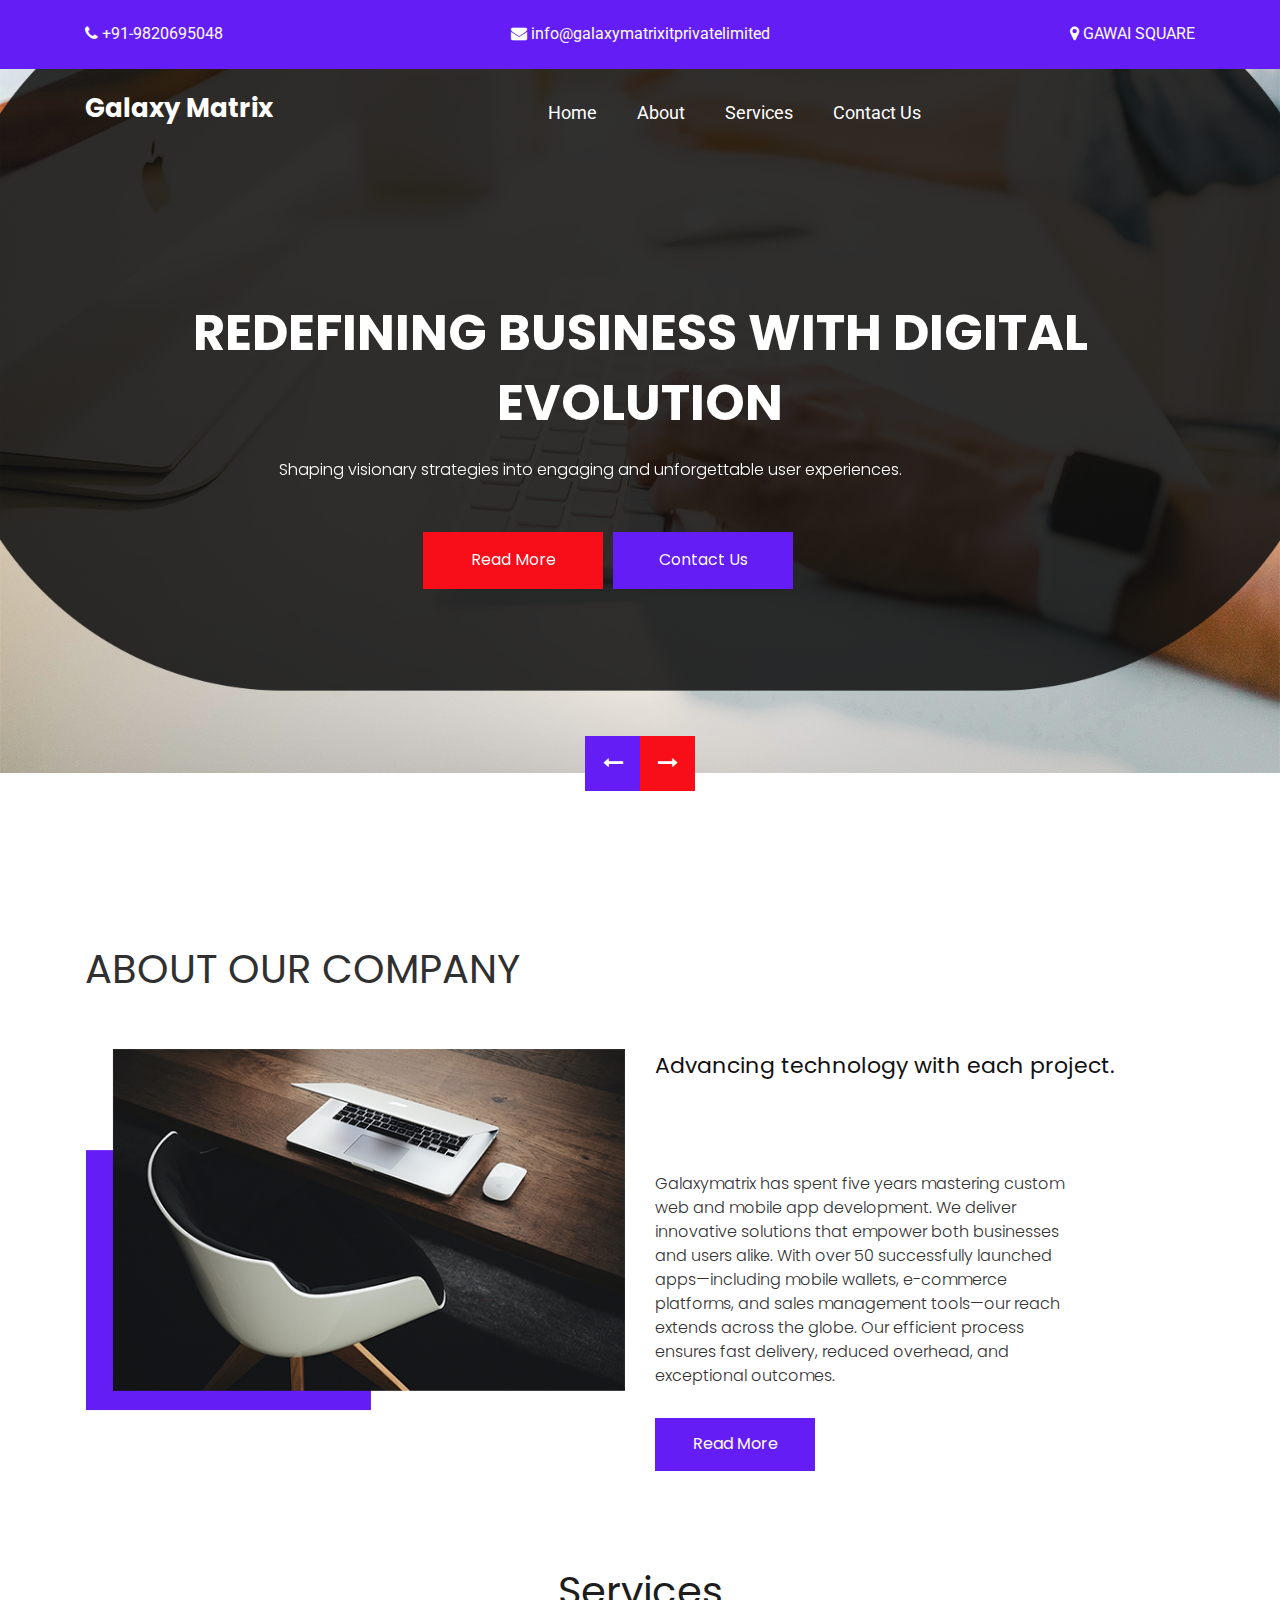
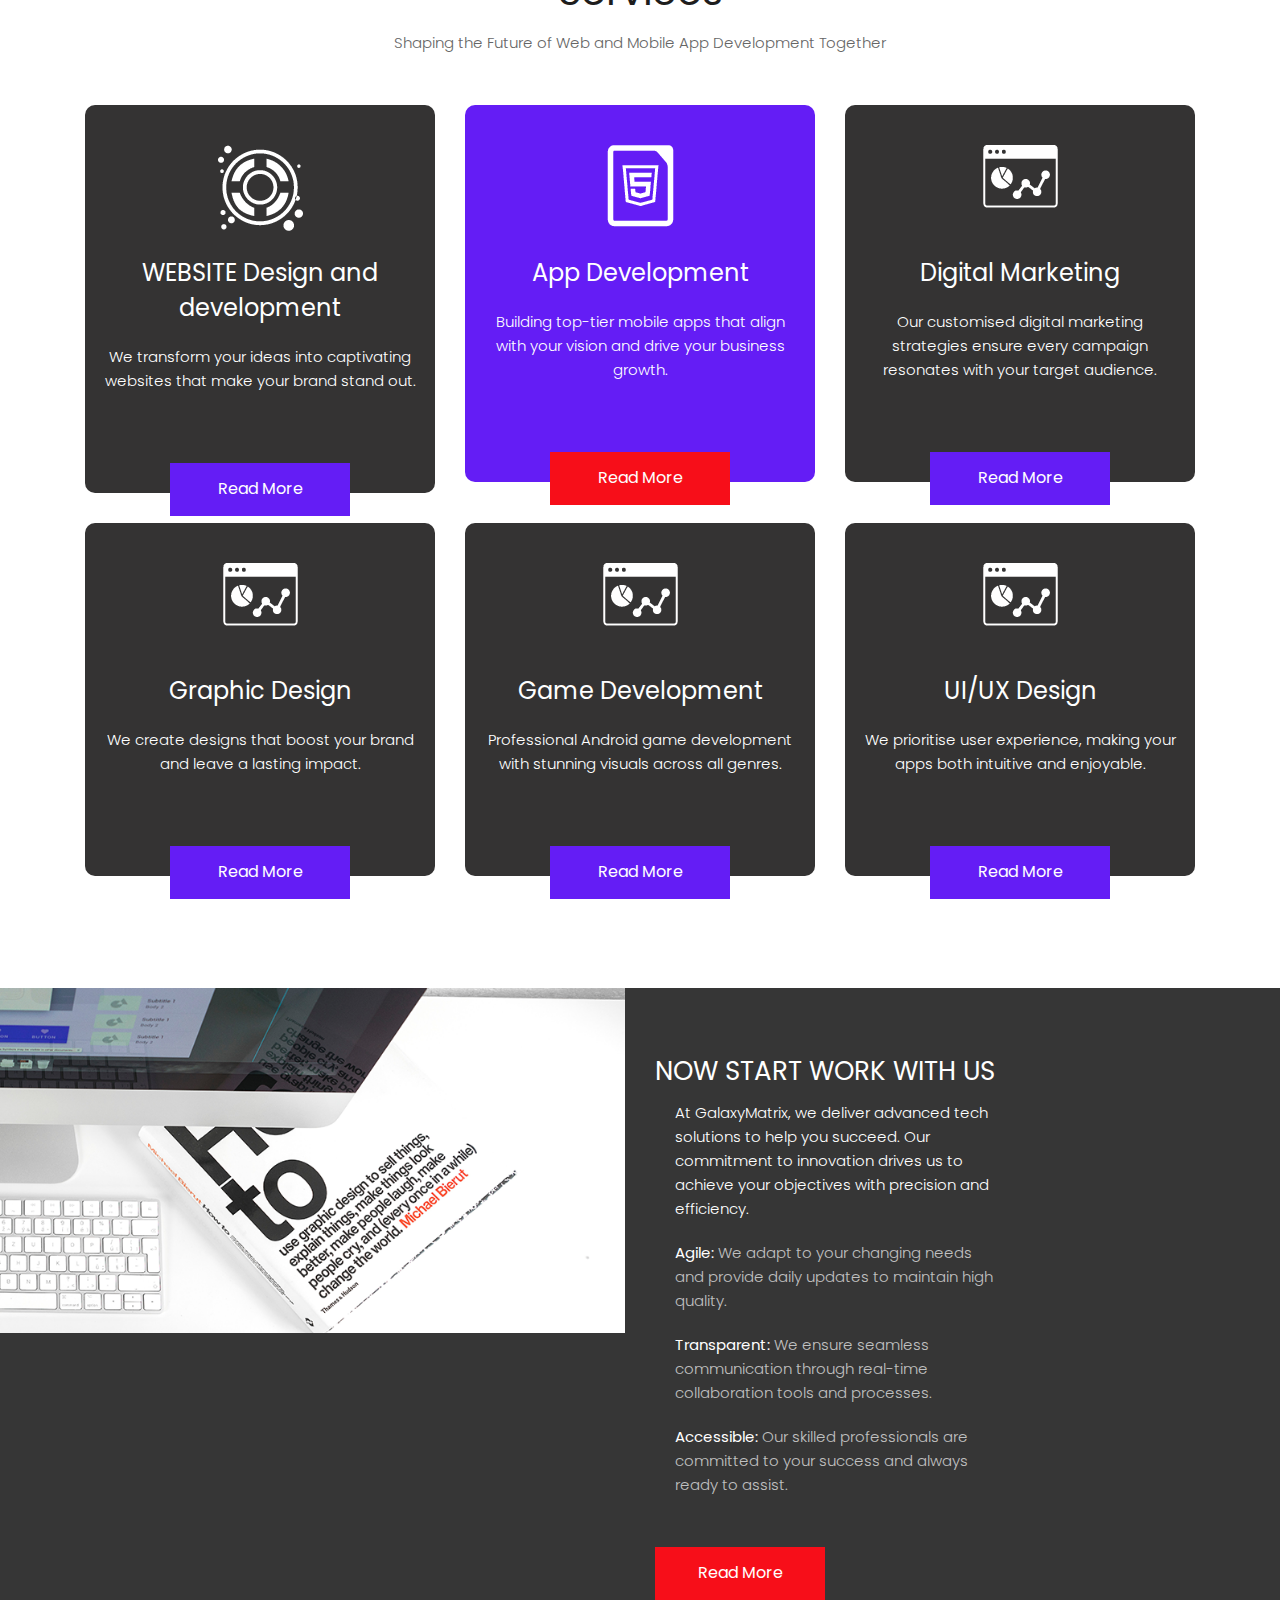
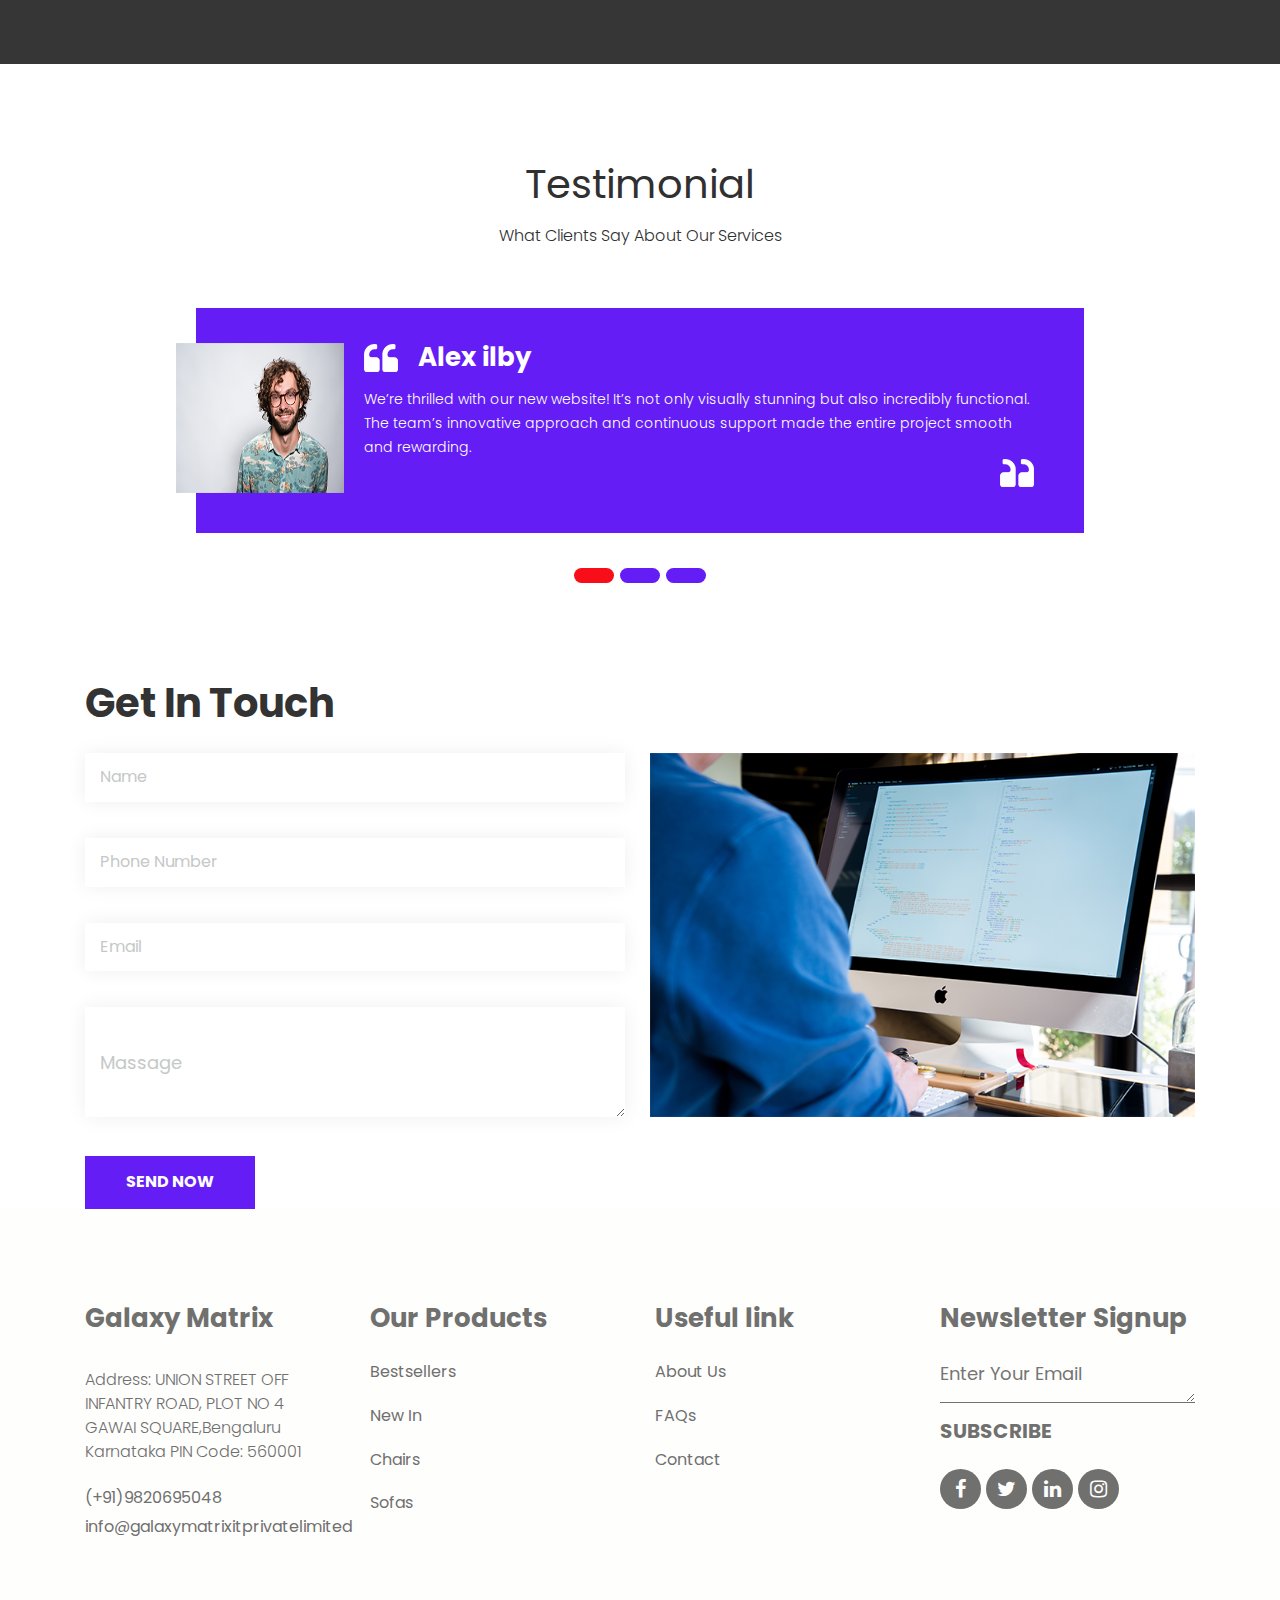
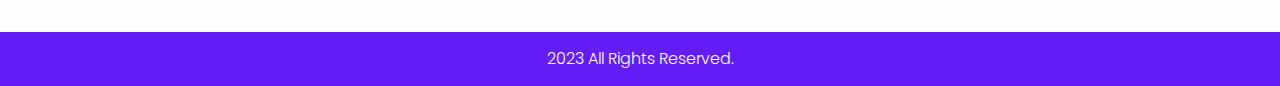
==== html/index.html @ 4c5f1d76 "first commit" ====
<!DOCTYPE html>
<html lang="en">
  <head>
    <!-- basic -->
    <meta charset="utf-8" />
    <meta http-equiv="X-UA-Compatible" content="IE=edge" />
    <meta name="viewport" content="width=device-width, initial-scale=1" />
    <!-- mobile metas -->
    <meta name="viewport" content="width=device-width, initial-scale=1" />
    <meta name="viewport" content="initial-scale=1, maximum-scale=1" />
    <!-- site metas -->
    <title>Galaxy Matrix</title>
    <meta name="keywords" content="" />
    <meta name="description" content="" />
    <meta name="author" content="" />
    <!-- bootstrap css -->
    <link rel="stylesheet" type="text/css" href="css/bootstrap.min.css" />
    <!-- style css -->
    <link rel="stylesheet" type="text/css" href="css/style.css" />
    <!-- Responsive-->
    <link rel="stylesheet" href="css/responsive.css" />
    <!-- fevicon -->
    <link rel="icon" href="images/fevicon.png" type="image/gif" />
    <!-- Scrollbar Custom CSS -->
    <link rel="stylesheet" href="css/jquery.mCustomScrollbar.min.css" />
    <!-- Tweaks for older IEs-->
    <link
      rel="stylesheet"
      href="https://netdna.bootstrapcdn.com/font-awesome/4.0.3/css/font-awesome.css"
    />
    <!-- fonts -->
    <link
      href="https://fonts.googleapis.com/css2?family=Poppins:wght@400;500;600;700;800&family=Roboto:wght@400;500;700;900&display=swap"
      rel="stylesheet"
    />
  </head>
  <body>
    <!-- header top section start -->
    <div class="header_top_section">
      <div class="container">
        <div class="row">
          <div class="col-sm-12">
            <div class="header_top_main">
              <div class="call_text">
                <a href="#"
                  ><i class="fa fa-phone" aria-hidden="true"></i>
                  +91-9820695048</a
                >
              </div>
              <div class="call_text_2">
                <a href="#"
                  ><i class="fa fa-envelope" aria-hidden="true"></i>
                  info@galaxymatrixitprivatelimited</a
                >
              </div>
              <div class="call_text_1">
                <a href="#"
                  ><i class="fa fa-map-marker" aria-hidden="true"></i> GAWAI
                  SQUARE</a
                >
              </div>
            </div>
          </div>
        </div>
      </div>
    </div>
    <!-- header top section start -->
    <!-- header section start -->
    <div class="header_section">
      <div class="container">
        <nav class="navbar navbar-expand-lg navbar-light bg-light">
          <div class="logo">
            <a href="index.html"
              ><h2 class="useful_text text-white">Galaxy Matrix</h2></a
            >
          </div>
          <button
            class="navbar-toggler"
            type="button"
            data-toggle="collapse"
            data-target="#navbarSupportedContent"
            aria-controls="navbarSupportedContent"
            aria-expanded="false"
            aria-label="Toggle navigation"
          >
            <span class="navbar-toggler-icon"></span>
          </button>
          <div class="collapse navbar-collapse" id="navbarSupportedContent">
            <ul class="navbar-nav ml-auto">
              <li class="nav-item">
                <a class="nav-link" href="index.html">Home</a>
              </li>
              <li class="nav-item">
                <a class="nav-link" href="about.html">About</a>
              </li>
              <li class="nav-item">
                <a class="nav-link" href="services.html">Services</a>
              </li>
              <li class="nav-item">
                <a class="nav-link" href="contact.html">Contact Us</a>
              </li>
            </ul>
            <!-- <form class="form-inline my-2 my-lg-0">
              <div class="quote_btn"><a href="#">Get A Quote</a></div>
            </form> -->
          </div>
        </nav>
      </div>
      <!-- banner section start -->
      <div class="banner_section layout_padding">
        <div id="my_slider" class="carousel slide" data-ride="carousel">
          <div class="carousel-inner">
            <div class="carousel-item active">
              <div class="container">
                <div class="row">
                  <div class="col-sm-12">
                    <div class="banner_taital_main">
                      <h1 class="banner_taital">
                        Redefining Business with Digital Evolution
                      </h1>
                      <p class="banner_text">
                        Shaping visionary strategies into engaging and
                        unforgettable user experiences.
                      </p>
                      <div class="btn_main">
                        <div class="started_text active">
                          <a href="#">Read More</a>
                        </div>
                        <div class="started_text">
                          <a href="#">Contact Us</a>
                        </div>
                      </div>
                    </div>
                  </div>
                </div>
              </div>
            </div>
            <div class="carousel-item">
              <div class="container">
                <div class="row">
                  <div class="col-sm-12">
                    <div class="banner_taital_main">
                      <h1 class="banner_taital">DESIGN AND DEVELOPEING</h1>
                      <p class="banner_text">
                        eiusmod tempor incididunt ut labore et dolore magna
                        aliqua. Ut enim ad minim veniam, quis nostrud
                        exercitation ullamco laboris nisi ut aliquip
                      </p>
                      <div class="btn_main">
                        <div class="started_text active">
                          <a href="#">Read More</a>
                        </div>
                        <div class="started_text">
                          <a href="#">Contact Us</a>
                        </div>
                      </div>
                    </div>
                  </div>
                </div>
              </div>
            </div>
            <div class="carousel-item">
              <div class="container">
                <div class="row">
                  <div class="col-sm-12">
                    <div class="banner_taital_main">
                      <h1 class="banner_taital">DESIGN AND DEVELOPEING</h1>
                      <p class="banner_text">
                        eiusmod tempor incididunt ut labore et dolore magna
                        aliqua. Ut enim ad minim veniam, quis nostrud
                        exercitation ullamco laboris nisi ut aliquip
                      </p>
                      <div class="btn_main">
                        <div class="started_text active">
                          <a href="#">Read More</a>
                        </div>
                        <div class="started_text">
                          <a href="#">Contact Us</a>
                        </div>
                      </div>
                    </div>
                  </div>
                </div>
              </div>
            </div>
          </div>
          <a
            class="carousel-control-prev"
            href="#my_slider"
            role="button"
            data-slide="prev"
          >
            <i class="fa fa-long-arrow-left" aria-hidden="true"></i>
          </a>
          <a
            class="carousel-control-next"
            href="#my_slider"
            role="button"
            data-slide="next"
          >
            <i class="fa fa-long-arrow-right" aria-hidden="true"></i>
          </a>
        </div>
      </div>
      <!-- banner section end -->
    </div>
    <!-- header section end -->
    <!-- about sectuion start -->
    <div class="about_section layout_padding">
      <div class="container">
        <div class="row">
          <div class="col-md-12">
            <h1 class="about_taital">About OUR COMPANY</h1>
          </div>
        </div>
        <div class="about_section_2">
          <div class="row">
            <div class="col-md-6">
              <div class="about_img"><img src="images/about-img.png" /></div>
            </div>
            <div class="col-md-6">
              <h2>Advancing technology with each project.</h2>
              <p class="about_text">
                Galaxymatrix has spent five years mastering custom web and
                mobile app development. We deliver innovative solutions that
                empower both businesses and users alike. With over 50
                successfully launched apps—including mobile wallets, e-commerce
                platforms, and sales management tools—our reach extends across
                the globe. Our efficient process ensures fast delivery, reduced
                overhead, and exceptional outcomes.
              </p>
              <div class="read_bt_1"><a href="#">Read More</a></div>
            </div>
          </div>
        </div>
      </div>
    </div>
    <!-- about sectuion end -->
    <!-- services section start -->
    <div class="services_section layout_padding">
      <div class="container">
        <div class="row">
          <div class="col-sm-12">
            <h1 class="services_taital">Services</h1>
            <p class="text-center">
              Shaping the Future of Web and Mobile App Development Together
            </p>
          </div>
        </div>
        <div class="services_section_2">
          <div class="row">
            <div class="col-md-4">
              <div class="box_main">
                <div class="service_img"><img src="images/icon-1.png" /></div>
                <h4 class="hotel_text">WEBSITE Design and development</h4>
                <p class="services_text">
                  We transform your ideas into captivating websites that make
                  your brand stand out.
                </p>
                <div class="readmore_bt"><a href="#">Read More</a></div>
              </div>
            </div>
            <div class="col-md-4">
              <div class="box_main active">
                <div class="service_img"><img src="images/icon-2.png" /></div>
                <h4 class="hotel_text">App Development</h4>
                <p class="services_text">
                  Building top-tier mobile apps that align with your vision and
                  drive your business growth.
                </p>
                <div class="readmore_bt active"><a href="#">Read More</a></div>
              </div>
            </div>
            <div class="col-md-4">
              <div class="box_main">
                <div class="service_img"><img src="images/icon-3.png" /></div>
                <h4 class="hotel_text">Digital Marketing</h4>
                <p class="services_text">
                  Our customised digital marketing strategies ensure every
                  campaign resonates with your target audience.
                </p>
                <div class="readmore_bt"><a href="#">Read More</a></div>
              </div>
            </div>
            <div class="col-md-4">
              <div class="box_main">
                <div class="service_img"><img src="images/icon-3.png" /></div>
                <h4 class="hotel_text">Graphic Design</h4>
                <p class="services_text">
                  We create designs that boost your brand and leave a lasting
                  impact.
                </p>
                <div class="readmore_bt"><a href="#">Read More</a></div>
              </div>
            </div>
            <div class="col-md-4">
              <div class="box_main">
                <div class="service_img"><img src="images/icon-3.png" /></div>
                <h4 class="hotel_text">Game Development</h4>
                <p class="services_text">
                  Professional Android game development with stunning visuals
                  across all genres.
                </p>
                <div class="readmore_bt"><a href="#">Read More</a></div>
              </div>
            </div>
            <div class="col-md-4">
              <div class="box_main">
                <div class="service_img"><img src="images/icon-3.png" /></div>
                <h4 class="hotel_text">UI/UX Design</h4>
                <p class="services_text">
                  We prioritise user experience, making your apps both intuitive
                  and enjoyable.
                </p>
                <div class="readmore_bt"><a href="#">Read More</a></div>
              </div>
            </div>
          </div>
        </div>
      </div>
    </div>
    <!-- services section end -->
    <!-- gallery section start -->
    <!-- <div class="gallery_section layout_padding">
      <div class="container">
        <div class="row">
          <div class="col-sm-12">
            <h1 class="gallery_taital">Our WORK</h1>
          </div>
        </div>
        <div class="">
          <div class="gallery_section_2">
            <div class="row">
              <div class="col-md-4">
                <div class="container_main">
                  <img src="images/img-1.png" alt="Avatar" class="image" />
                  <div class="overlay">
                    <div class="text">
                      <h4 class="interior_text">WEBSITE DESIGN</h4>
                    </div>
                  </div>
                </div>
                <div class="container_main">
                  <img src="images/img-2.png" alt="Avatar" class="image" />
                  <div class="overlay">
                    <div class="text">
                      <h4 class="interior_text">WEBSITE DESIGN</h4>
                    </div>
                  </div>
                </div>
              </div>
              <div class="col-md-4">
                <div class="container_main">
                  <img src="images/img-3.png" alt="Avatar" class="image" />
                  <div class="overlay">
                    <div class="text">
                      <h4 class="interior_text">WEBSITE DESIGN</h4>
                    </div>
                  </div>
                </div>
              </div>
              <div class="col-md-4">
                <div class="container_main">
                  <img src="images/img-4.png" alt="Avatar" class="image" />
                  <div class="overlay">
                    <div class="text">
                      <h4 class="interior_text">WEBSITE DESIGN</h4>
                    </div>
                  </div>
                </div>
                <div class="container_main">
                  <img src="images/img-5.png" alt="Avatar" class="image" />
                  <div class="overlay">
                    <div class="text">
                      <h4 class="interior_text">WEBSITE DESIGN</h4>
                    </div>
                  </div>
                </div>
              </div>
            </div>
          </div>
        </div>
      </div>
    </div> -->
    <!-- gallery section end -->
    <!-- blog section start -->
    <div class="blog_section layout_padding">
      <div class="container-fluid">
        <div class="blog_section_2">
          <div class="row">
            <div class="col-md-6 padding_left0">
              <div class="blog_img"><img src="images/blog-img.png" /></div>
            </div>
            <div class="col-md-6">
              <div class="blog_taital_main">
                <h3 class="velit_text">NOW START WORK WITH US</h3>
                <div class="blog_text text-white">
                  <p>
                    At GalaxyMatrix, we deliver advanced tech solutions to help
                    you succeed. Our commitment to innovation drives us to
                    achieve your objectives with precision and efficiency.
                  </p>
                  <ul class="list-unstyled">
                    <li class="mb-3">
                      <p>
                        <strong>Agile:</strong>
                        <span style="color: rgba(255, 255, 255, 0.7)"
                          >We adapt to your changing needs and provide daily
                          updates to maintain high quality.</span
                        >
                      </p>
                    </li>
                    <li class="mb-3">
                      <p>
                        <strong>Transparent:</strong>
                        <span style="color: rgba(255, 255, 255, 0.7)"
                          >We ensure seamless communication through real-time
                          collaboration tools and processes.</span
                        >
                      </p>
                    </li>
                    <li class="mb-3">
                      <p>
                        <strong>Accessible:</strong>
                        <span style="color: rgba(255, 255, 255, 0.7)"
                          >Our skilled professionals are committed to your
                          success and always ready to assist.</span
                        >
                      </p>
                    </li>
                  </ul>
                </div>

                <div class="read_bt"><a href="#">Read More</a></div>
              </div>
            </div>
          </div>
        </div>
      </div>
    </div>
    <!-- blog section end -->
    <!-- testimonial section start -->
    <div class="testimonial_section layout_padding">
      <div class="container">
        <div class="row">
          <div class="col-md-12">
            <h1 class="testimonial_taital">Testimonial</h1>
            <p class="testimonial_text">What Clients Say About Our Services</p>
          </div>
        </div>
        <div class="testimonial_section_2">
          <div
            id="carouselExampleIndicators"
            class="carousel slide"
            data-ride="carousel"
          >
            <ol class="carousel-indicators">
              <li
                data-target="#carouselExampleIndicators"
                data-slide-to="0"
                class="active"
              ></li>
              <li
                data-target="#carouselExampleIndicators"
                data-slide-to="1"
              ></li>
              <li
                data-target="#carouselExampleIndicators"
                data-slide-to="2"
              ></li>
            </ol>
            <div class="carousel-inner">
              <div class="carousel-item active">
                <div class="testimonial_box">
                  <div class="customer_main">
                    <div class="customer_left">
                      <div class="customer_img">
                        <img src="images/client-img.png" />
                      </div>
                    </div>
                    <div class="customer_right">
                      <h3 class="customer_name">
                        <span class="padding_right0"
                          ><img src="images/quick-icon.png" /></span
                        >Alex ilby
                      </h3>
                      <p class="enim_text">
                        We’re thrilled with our new website! It’s not only
                        visually stunning but also incredibly functional. The
                        team’s innovative approach and continuous support made
                        the entire project smooth and rewarding.
                      </p>
                      <div class="quick_icon">
                        <img src="images/quick-icon1.png" />
                      </div>
                    </div>
                  </div>
                </div>
              </div>
              <div class="carousel-item">
                <div class="testimonial_box">
                  <div class="customer_main">
                    <div class="customer_left">
                      <div class="customer_img">
                        <img src="images/client-img.png" />
                      </div>
                    </div>
                    <div class="customer_right">
                      <h3 class="customer_name">
                        <span class="padding_right0"
                          ><img src="images/quick-icon.png" /></span
                        >Alex ilby
                      </h3>
                      <p class="enim_text">
                        Our website is a standout success, thanks to the team’s
                        detailed work and creative solutions. Their commitment
                        to excellence and proactive support ensured a perfect
                        outcome.
                      </p>
                      <div class="quick_icon">
                        <img src="images/quick-icon1.png" />
                      </div>
                    </div>
                  </div>
                </div>
              </div>
              <div class="carousel-item">
                <div class="testimonial_box">
                  <div class="customer_main">
                    <div class="customer_left">
                      <div class="customer_img">
                        <img src="images/client-img.png" />
                      </div>
                    </div>
                    <div class="customer_right">
                      <h3 class="customer_name">
                        <span class="padding_right0"
                          ><img src="images/quick-icon.png" /></span
                        >Alex ilby
                      </h3>
                      <p class="enim_text">
                        The website design exceeded our expectations, capturing
                        every detail perfectly. The team was fantastic to work
                        with—engaging, responsive, and dedicated to our
                        satisfaction.
                      </p>
                      <div class="quick_icon">
                        <img src="images/quick-icon1.png" />
                      </div>
                    </div>
                  </div>
                </div>
              </div>
            </div>
          </div>
        </div>
      </div>
    </div>
    <!-- testimonial section end -->
    <!-- contact section start -->
    <div class="contact_section layout_padding">
      <div class="container">
        <div class="row">
          <div class="col-md-12">
            <h1 class="contact_taital">Get In Touch</h1>
          </div>
        </div>
        <div class="contact_section_2">
          <div class="row">
            <div class="col-md-6">
              <form action="">
                <div class="mail_section_1">
                  <input
                    type="text"
                    class="mail_text"
                    placeholder="Name"
                    name="Name"
                  />
                  <input
                    type="text"
                    class="mail_text"
                    placeholder="Phone Number"
                    name="Phone Number"
                  />
                  <input
                    type="text"
                    class="mail_text"
                    placeholder="Email"
                    name="Email"
                  />
                  <textarea
                    class="massage-bt"
                    placeholder="Massage"
                    rows="5"
                    id="comment"
                    name="Massage"
                  ></textarea>
                  <div class="send_bt"><a href="#">Send Now</a></div>
                </div>
              </form>
            </div>
            <div class="col-md-6 padding_left_15">
              <div class="contact_img">
                <img src="images/contact-img.png" />
              </div>
            </div>
          </div>
        </div>
      </div>
    </div>
    <!-- contact section end -->
    <!-- footer section start -->
    <div class="footer_section layout_padding">
      <div class="container">
        <div class="footer_section_2">
          <div class="row">
            <div class="col-lg-3 col-sm-6">
              <div class="footer_logo">
                <a href="index.html"
                  ><h2 class="useful_text">Galaxy Matrix</h2></a
                >
              </div>
              <p class="dummy_text">
                Address: UNION STREET OFF INFANTRY ROAD, PLOT NO 4 GAWAI
                SQUARE,Bengaluru Karnataka PIN Code: 560001
              </p>
              <div class="location_text"><a href="#">(+91)9820695048</a></div>
              <div class="location_text">
                <a href="#">info@galaxymatrixitprivatelimited</a>
              </div>
            </div>
            <div class="col-lg-3 col-sm-6">
              <h2 class="useful_text">Our Products</h2>
              <div class="footer_menu">
                <ul>
                  <li><a href="#">Bestsellers</a></li>
                  <li><a href="#">New In</a></li>
                  <li><a href="#">Chairs</a></li>
                  <li><a href="#">Sofas</a></li>
                </ul>
              </div>
            </div>
            <div class="col-lg-3 col-sm-6">
              <h2 class="useful_text">Useful link</h2>
              <div class="footer_menu">
                <ul>
                  <li><a href="about.html">About Us</a></li>
                  <li><a href="#">FAQs</a></li>
                  <li><a href="contact.html">Contact</a></li>
                </ul>
              </div>
            </div>
            <div class="col-lg-3 col-sm-6">
              <h2 class="useful_text">Newsletter Signup</h2>
              <div class="form-group">
                <textarea
                  class="update_mail"
                  placeholder="Enter Your Email"
                  rows="5"
                  id="comment"
                  name="Enter Your Email"
                ></textarea>
                <div class="subscribe_bt"><a href="#">Subscribe</a></div>
              </div>
              <div class="social_icon">
                <ul>
                  <li>
                    <a href="#"
                      ><i class="fa fa-facebook" aria-hidden="true"></i
                    ></a>
                  </li>
                  <li>
                    <a href="#"
                      ><i class="fa fa-twitter" aria-hidden="true"></i
                    ></a>
                  </li>
                  <li>
                    <a href="#"
                      ><i class="fa fa-linkedin" aria-hidden="true"></i
                    ></a>
                  </li>
                  <li>
                    <a href="#"
                      ><i class="fa fa-instagram" aria-hidden="true"></i
                    ></a>
                  </li>
                </ul>
              </div>
            </div>
          </div>
        </div>
      </div>
    </div>
    <!-- footer section end -->
    <!-- copyright section start -->
    <div class="copyright_section">
      <div class="container">
        <div class="row">
          <div class="col-sm-12">
            <p class="copyright_text">2023 All Rights Reserved.</p>
          </div>
        </div>
      </div>
    </div>
    <!-- copyright section end -->
    <!-- Javascript files-->
    <script src="js/jquery.min.js"></script>
    <script src="js/popper.min.js"></script>
    <script src="js/bootstrap.bundle.min.js"></script>
    <script src="js/jquery-3.0.0.min.js"></script>
    <script src="js/plugin.js"></script>
  </body>
</html>
---- html/css/style.css ----
/*--------------------------------------------------------------------- File Name: style.css ---------------------------------------------------------------------*/


/*--------------------------------------------------------------------- import Fonts ---------------------------------------------------------------------*/

@import url('https://fonts.googleapis.com/css?family=Rajdhani:300,400,500,600,700');
@import url('https://fonts.googleapis.com/css?family=Poppins:100,100i,200,200i,300,300i,400,400i,500,500i,600,600i,700,700i,800,800i,900,900i');
@font-face {
  font-family: "Righteous";
  src: url("../fonts/BalooChettan-Regular.ttf");
  src: url("../fonts/BalooChettan-Regular.ttf");
}


/*****---------------------------------------- 1) font-family: 'Rajdhani', sans-serif;
 2) font-family: 'Poppins', sans-serif;
 ----------------------------------------*****/


/*--------------------------------------------------------------------- import Files ---------------------------------------------------------------------*/

@import url(animate.min.css);
@import url(normalize.css);
@import url(icomoon.css);
@import url(css/font-awesome.min.css);
@import url(meanmenu.css);
@import url(owl.carousel.min.css);
@import url(swiper.min.css);
@import url(slick.css);
@import url(jquery.fancybox.min.css);
@import url(jquery-ui.css);
@import url(nice-select.css);

/*--------------------------------------------------------------------- skeleton ---------------------------------------------------------------------*/

* {
  box-sizing: border-box !important;
  transition: ease all 0.5s;
}

html {
  scroll-behavior: smooth;
}

body {
  color: #666666;
  font-size: 14px;
  line-height: 1.80857;
  font-weight: normal;
  overflow-x: hidden;
  font-family: 'Poppins', sans-serif;
}

a {
  color: #1f1f1f;
  text-decoration: none !important;
  outline: none !important;
  -webkit-transition: all .3s ease-in-out;
  -moz-transition: all .3s ease-in-out;
  -ms-transition: all .3s ease-in-out;
  -o-transition: all .3s ease-in-out;
  transition: all .3s ease-in-out;
}

h1,
h2,
h3,
h4,
h5,
h6 {
  letter-spacing: 0;
  font-weight: normal;
  position: relative;
  padding: 0 0 10px 0;
  font-weight: normal;
  line-height: normal;
  color: #111111;
  margin: 0
}

h1 {
  font-size: 24px
}

h2 {
  font-size: 22px
}

h3 {
  font-size: 18px
}

h4 {
  font-size: 16px
}

h5 {
  font-size: 14px
}

h6 {
  font-size: 13px
}

*,
*::after,
*::before {
  -webkit-box-sizing: border-box;
  -moz-box-sizing: border-box;
  box-sizing: border-box;
}

h1 a,
h2 a,
h3 a,
h4 a,
h5 a,
h6 a {
  color: #212121;
  text-decoration: none!important;
  opacity: 1
}

button:focus {
  outline: none;
}

ul,
li,
ol {
  margin: 0px;
  padding: 0px;
  list-style: none;
}

p {
  margin: 20px;
  font-weight: 300;
  font-size: 15px;
  line-height: 24px;
}

a {
  color: #222222;
  text-decoration: none;
  outline: none !important;
}

a,
.btn {
  text-decoration: none !important;
  outline: none !important;
  -webkit-transition: all .3s ease-in-out;
  -moz-transition: all .3s ease-in-out;
  -ms-transition: all .3s ease-in-out;
  -o-transition: all .3s ease-in-out;
  transition: all .3s ease-in-out;
}

img {
  max-width: 100%;
  height: auto;
}

 :focus {
  outline: 0;
}

.paddind_bottom_0 {
  padding-bottom: 0 !important;
}

.btn-custom {
  margin-top: 20px;
  background-color: transparent !important;
  border: 2px solid #ddd;
  padding: 12px 40px;
  font-size: 16px;
}

.lead {
  font-size: 18px;
  line-height: 30px;
  color: #767676;
  margin: 0;
  padding: 0;
}

.form-control:focus {
  border-color: #ffffff !important;
  box-shadow: 0 0 0 .2rem rgba(255, 255, 255, .25);
}

.navbar-form input {
  border: none !important;
}

.badge {
  font-weight: 500;
}

blockquote {
  margin: 20px 0 20px;
  padding: 30px;
}

button {
  border: 0;
  margin: 0;
  padding: 0;
  cursor: pointer;
}

.full {
  float: left;
  width: 100%;
}

.layout_padding {
  padding-top: 90px;
  padding-bottom: 0px;
}

.padding_0 {
  padding: 0px;
}


/* header top section start */

.header_top_section {
  width: 100%;
  display: flex;
  background-color: #641df5;
  height: auto;
  padding: 20px 0px;
}

.header_top_main {
  display: flex;
}

.call_text {
  width: 100%;
  float: left;
  font-size: 16px;
  color: #fefefd;
  font-family: 'Roboto', sans-serif;
}

.call_text a {
  color: #fefefd;
}

.call_text a:hover {
  color: #f70e19;
}

.call_text_1 {
  width: 100%;
  float: left;
  font-size: 16px;
  color: #fefefd;
  text-align: right;
  font-family: 'Roboto', sans-serif;
}

.call_text_1 a {
  color: #fefefd;
}

.call_text_1 a:hover {
  color: #f70e19;
}

.call_text_2 {
  width: 100%;
  float: left;
  font-size: 16px;
  color: #fefefd;
  text-align: right;
  text-align: center;
  font-family: 'Roboto', sans-serif;
}

.call_text_2 a {
  color: #fefefd;
}

.call_text_2 a:hover {
  color: #f70e19;
}

.padding_left_15 {
  padding-left: 10px;
}


/* header top section end */


/* header section start */

.header_section {
  width: 100%;
  float: left;
  background-image: url(../images/banner-bg.png);
  height: auto;
  background-size: 100%;
  background-repeat: no-repeat;
}

.header_bg {
  background: rgb( 17, 17, 17, 0.9);
}

.bg-light {
  background-color: transparent !important;
}

.logo {
  width: auto;
}

.ml-auto,
.mx-auto {
  margin: 0 auto;
}

.navbar-expand-lg .navbar-nav .nav-link {
  padding-right: 20px;
  padding-left: 20px;
  font-size: 18px;
  color: #ffffff;
  font-family: 'Roboto', sans-serif;
}

.navbar-light .navbar-nav .nav-link:focus,
.navbar-light .navbar-nav .nav-link:hover {
  color: #641df5;
}

.navbar {
  padding: 20px 0px 20px 0px;
}

.quote_btn {
  width: 170px;
  float: left;
}

.quote_btn a {
  width: 100%;
  float: left;
  font-size: 16px;
  text-align: center;
  color: #ffffff;
  background-color: #641df5;
  padding: 8px;
  border-radius: 40px;
  font-family: 'Roboto', sans-serif;
}

.quote_btn a:hover {
  background-color: #ffffff;
  color: #252525;
}


/* header section end */


/* banner section start */

.banner_section {
  width: 100%;
  float: left;
  padding: 140px 0px 260px 0px;
}

.banner_taital_main {
  width: 100%;
  float: left;
}

.banner_taital {
  width: 100%;
  float: left;
  font-size: 50px;
  color: #ffffff;
  font-weight: bold;
  padding-bottom: 0px;
  line-height: 70px;
  text-align: center;
  text-transform: uppercase;
}

.banner_text {
  width: 65%;
  margin: 0 auto;
  font-size: 16px;
  color: #ffffff;
  text-align: center;
  padding: 20px 0px;
  display: flex;
}

.btn_main {
  width: 40%;
  display: flex;
  margin: 0 auto;
}

.started_text {
  width: 180px;
  margin: 0px 5px;
  margin-top: 30px;
}

.started_text a {
  width: 100%;
  float: left;
  padding: 14px 10px;
  color: #fdfdfd;
  background-color: #641df5;
  text-align: center;
  font-size: 16px;
}

.started_text a:hover {
  color: #fdfdfd;
  background-color: #f70e19;
}

.started_text.active a {
  color: #fdfdfd;
  background-color: #f70e19;
}

#my_slider a.carousel-control-prev {
  left: -55px;
  right: 0px;
  top: 438px;
}

#my_slider a.carousel-control-next {
  right: -55px;
  left: 0px;
  top: 438px;
  color: #fefefd;
  background-color: #f70e19;
}

#my_slider .carousel-control-next,
#my_slider .carousel-control-prev {
  width: 55px;
  height: 55px;
  background: #641df5;
  opacity: 1;
  font-size: 20px;
  color: #fefefd;
  margin: 0 auto;
  text-align: center;
}

#my_slider .carousel-control-next:focus,
#my_slider .carousel-control-next:hover,
#my_slider .carousel-control-prev:focus,
#my_slider .carousel-control-prev:hover {
  color: #fefefd;
  background-color: #f70e19;
}


/* banner section end */


/* about section start */

.about_section {
  width: 100%;
  float: left;
  padding: 90px 0px 0px 0px;
}

.about_taital {
  width: 100%;
  float: left;
  font-size: 40px;
  color: #303030;
  text-transform: uppercase;
}

.about_section_2 {
  width: 100%;
  float: left;
  padding-top: 40px;
}

.about_text {
  width: 80%;
  float: left;
  font-size: 16px;
  color: #333232;
  margin: 0px;
  padding-top: 80px;
}

.about_img {
  width: 100%;
  float: left;
}

.read_bt_1 {
  width: 160px;
  float: left;
  margin-top: 30px;
}

.read_bt_1 a {
  width: 100%;
  float: left;
  font-size: 16px;
  text-align: center;
  background-color: #641df5;
  color: #fefefd;
  padding: 12px 0px;
}

.read_bt_1 a:hover {
  background-color: #f70e19;
  color: #fefefd;
}


/* about section end */


/* services section start */

.services_section {
  width: 100%;
  float: left;
  padding: 90px 0px 22px 0px;
}

.services_taital {
  width: 100%;
  float: left;
  font-size: 40px;
  color: #1e1d1d;
  text-align: center;
}

.services_section_2 {
  width: 100%;
  margin: 0 auto;
}

.box_main {
  width: 100%;
  background-color: #343333;
  height: auto;
  padding: 40px 18px 100px 18px;
  margin-top: 30px;
  border-radius: 10px;
}

.box_main:hover {
  background-color: #641df5;
}

.box_main.active {
  background-color: #641df5;
}

.box_main:hover .readmore_bt a {
  color: #fefefd;
  background-color: #f70e19;
}

.service_img {
  width: 100%;
  text-align: center;
  min-height: 90px;
}

.hotel_text {
  width: 100%;
  font-size: 24px;
  color: #ffffff;
  padding: 20px 0px 0px 0px;
  text-align: center;
}

.services_text {
  width: 100%;
  font-size: 15px;
  margin: 0px;
  color: #ffffff;
  padding-top: 20px;
  text-align: center;
}

.readmore_bt {
  width: 180px;
  margin: 0 auto;
  text-align: center;
  position: relative;
  bottom: -70px;
}

.readmore_bt a {
  width: 100%;
  float: left;
  text-align: center;
  font-size: 16px;
  color: #ffffff;
  background-color: #641df5;
  padding: 12px 20px;
}

.readmore_bt a:hover {
  color: #fefefd;
  background-color: #f70e19;
}

.readmore_bt.active a {
  color: #fefefd;
  background-color: #f70e19;
}


/* services section end */


/* gallery section start */

.gallery_section {
  width: 100%;
  float: left;
}

.gallery_taital {
  width: 100%;
  float: left;
  font-size: 40px;
  color: #1f1f1f;
  font-weight: bold;
  text-transform: uppercase;
}

.gallery_section_2 {
  width: 100%;
  float: left;
}

.image {
  display: block;
  width: 100%;
  height: auto;
}

.container_main {
  margin-top: 20px;
  position: relative;
}

.overlay {
  position: absolute;
  top: 0;
  bottom: 0;
  left: 0;
  right: 0;
  height: 100%;
  width: 100%;
  opacity: 0;
  transition: .5s ease;
  background-color: rgb(246, 22, 32, 0.9);
  margin: 0 auto;
}

.container_main:hover .overlay {
  opacity: 1;
}

.text {
  color: white;
  font-size: 20px;
  position: absolute;
  top: 50%;
  left: 50%;
  -webkit-transform: translate(-50%, -50%);
  -ms-transform: translate(-50%, -50%);
  transform: translate(-50%, -50%);
  width: 80%;
}

.interior_text {
  color: #ffffff;
  text-align: center;
  font-size: 20px;
  text-transform: uppercase;
}


/* gallery section end */


/* blog section start */

.blog_section {
  width: 100%;
  float: left;
  background-color: #363636;
  height: auto;
  background-size: 100%;
  padding: 0px;
  margin-top: 90px;
}

.blog_section_2 {
  width: 100%;
  float: left;
}

.blog_taital_main {
  width: 100%;
  float: left;
  padding: 64px 0px;
}

.padding_left0 {
  padding-left: 0px;
}

.blog_img {
  width: 100%;
  float: left;
}

.velit_text {
  width: 100%;
  float: left;
  font-size: 26px;
  color: #ffffff;
}

.blog_text {
  width: 60%;
  font-size: 16px;
  color: #ffffff;
  margin: 0px;
}

.read_bt {
  width: 170px;
  float: left;
  margin-top: 30px;
}

.read_bt a {
  width: 100%;
  float: left;
  text-align: center;
  font-size: 16px;
  color: #ffffff;
  background-color: #f70e19;
  padding: 12px 20px;
}

.read_bt a:hover {
  color: #fefefd;
  background-color: #641df5;
}


/* blog section end */


/* testimonial section start */

.testimonial_section {
  width: 100%;
  float: left;
  padding-bottom: 40px;
}

.testimonial_taital {
  width: 100%;
  float: left;
  font-size: 40px;
  color: #303030;
  text-align: center;
}

.testimonial_text {
  width: 100%;
  float: left;
  font-size: 16px;
  color: #303030;
  text-align: center;
  margin: 0px;
}

.testimonial_section_2 {
  width: 100%;
  float: left;
  padding-top: 60px;
}

.customer_main {
  width: 100%;
}

.testimonial_box {
  width: 80%;
  margin: 0 auto;
  background-color: #641df5;
  padding: 0px 50px 40px 0px;
  margin-bottom: 10px;
  display: flex;
}

.customer_left {
  width: 20%;
  float: left;
}

.customer_img img {
  width: 100%;
  position: relative;
  left: -20px;
  height: 150px;
  margin-top: 35px;
}

.customer_right {
  width: 80%;
  float: left;
  margin-top: 30px;
}

.customer_name {
  width: 100%;
  float: left;
  font-size: 26px;
  font-weight: bold;
  color: #ffffff;
}

.quick_icon {
  width: 100%;
  float: left;
  text-align: right;
}

span.padding_right0 {
  padding-right: 20px;
}

.enim_text {
  width: 100%;
  float: left;
  font-size: 14px;
  color: #ffffff;
  margin: 0px;
}

.carousel-indicators li {
  width: 40px;
  height: 15px;
  background-color: #641df5;
  border-radius: 40px;
}

.carousel-indicators {
  bottom: -40px;
}

.carousel-indicators .active {
  background-color: #f70e19;
}


/* testimonial section end */


/* contact section start */

.contact_section {
  width: 100%;
  float: left;
}

.contact_taital {
  width: 100%;
  float: left;
  font-size: 40px;
  color: #333333;
  padding: 0px;
  font-weight: bold;
}

.contact_section_2 {
  width: 100%;
  float: left;
  padding-top: 20px;
}

.mail_section_1 {
  width: 100%;
  float: left;
}

.mail_text {
  width: 100%;
  float: left;
  font-size: 16px;
  color: #c5c8c7;
  border: 0px;
  background-color: #ffffff;
  padding: 10px 15px;
  margin-bottom: 36px;
  box-shadow: 0px 0px 20px 0px #efefef;
}

input.mail_text::placeholder {
  color: #c5c8c7;
}

.massage-bt {
  color: #c5c8c7;
  width: 100%;
  height: 110px;
  font-size: 18px;
  background-color: #ffffff;
  padding: 40px 15px 0px 15px;
  border: 0px;
  box-shadow: 0px 0px 20px 0px #efefef;
}

textarea#comment.massage-bt::placeholder {
  color: #c5c8c7;
}

.send_bt {
  width: 170px;
  float: left;
}

.send_bt a {
  width: 100%;
  text-align: center;
  font-size: 16px;
  color: #fefefd;
  background-color: #641df5;
  padding: 12px;
  text-transform: uppercase;
  margin-top: 30px;
  display: block;
  font-weight: bold;
}

.send_bt a:hover {
  color: #fefefd;
  background-color: #f70e19;
}

.contact_img {
  width: 100%;
  float: left;
}


/* contact section end */


/* footer section start */

.footer_section {
  width: 100%;
  float: left;
  background-color: #fefefd;
  height: auto;
  padding: 90px 0px;
}

.footer_section_2 {
  width: 100%;
  float: left;
}

.useful_text {
  width: 100%;
  font-size: 26px;
  color: #70706f;
  font-weight: bold;
}

.dummy_text {
  width: 90%;
  float: left;
  font-size: 16px;
  color: #70706f;
  margin: 20px 0px;
}

.location_text {
  width: 100%;
  float: left;
}

.location_text a {
  width: 100%;
  float: left;
  color: #70706f;
  font-size: 16px;
}

.location_text a:hover {
  color: #f70e19;
}

.footer_menu {
  width: 100%;
  float: left;
}

.footer_menu ul {
  margin: 0px;
  padding: 0px;
}

.footer_menu li a {
  font-size: 16px;
  color: #70706f;
  padding: 10px 0px 5px 0px;
  display: block;
}

.footer_menu li a:hover {
  color: #f70e19;
}

.social_icon {
  width: 100%;
  float: left;
}

.social_icon ul {
  margin: 0px;
  padding: 0px;
}

.social_icon li {
  float: left;
}

.social_icon li a {
  float: left;
  padding: 2px 7px;
  background-color: #70706f;
  color: #fefefd;
  border-radius: 100%;
  font-size: 20px;
  margin-right: 5px;
  width: 41px;
  text-align: center;
  margin-top: 10px;
}

.social_icon li a:hover {
  background-color: #641df5;
  color: #fefefd;
}

.update_mail {
  color: #70706f;
  width: 100%;
  height: 55px;
  font-size: 18px;
  padding: 10px 20px 0px 0px;
  background-color: transparent;
  border-bottom: 1px solid #70706f !important;
  border: 0px;
  margin: 0 auto;
  justify-content: center;
  align-items: center;
  display: block;
}

textarea#comment.update_mail {
  color: #70706f;
}

.subscribe_bt {
  width: 140px;
  float: left;
}

.subscribe_bt a {
  width: 100%;
  float: left;
  color: #70706f;
  font-size: 20px;
  padding: 10px 0px;
  text-transform: uppercase;
  font-weight: bold;
}

.subscribe_bt a:hover {
  color: #f70e19;
}


/* footer section end */


/* copyright section start */

.copyright_section {
  width: 100%;
  float: left;
  background-color: #641df5;
  height: auto;
}

.copyright_text {
  width: 100%;
  float: left;
  font-size: 16px;
  margin: 15px 0px;
  color: #fefefd;
  text-align: center;
}

.copyright_text a {
  color: #fefefd;
}

.copyright_text a:hover {
  color: #f70e19;
}


/* copyright section end */

.margin_top90 {
  margin-top: 90px;
}
---- html/css/responsive.css ----
/*--------------------------------------------------------------------- File Name: responsive.css ---------------------------------------------------------------------*/


/*------------------------------------------------------------------- 991px x 768px ---------------------------------------------------------------------*/

@media only screen and (min-width: 768px) and (max-width: 991px) {
  .header-search {
    padding: 15px 0px;
  }
}


/*------------------------------------------------------------------- 767px x 599px ---------------------------------------------------------------------*/

@media only screen and (min-width: 599px) and (max-width: 767px) {
  .logo {
    text-align: center;
  }
  .cart-content-right {
    padding-bottom: 5px;
  }
  .mg {
    margin: 0px 0px;
  }
  .menu-area-main {
    height: 256px;
    overflow-y: auto;
  }
  .megamenu>.row [class*="col-"] {
    padding: 0px;
  }
  .menu-area-main .megamenu .men-cat {
    padding: 0px 15px;
  }
  .menu-area-main .megamenu .women-cat {
    padding: 0px 15px;
  }
  .menu-area-main .megamenu .el-cat {
    padding: 0px 15px;
  }
  .mean-container .mean-nav ul li a.mean-expand {
    height: 19px;
  }
  .category-box.women-box {
    display: none;
  }
  .cart-box {
    display: inline-block;
    margin: 0px 30px;
  }
  .wish-box {
    float: none;
    margin: 0px 30px;
    display: inline-block;
  }
  .menu-add {
    display: none;
  }
  .category-box {
    display: none;
  }
  .mean-container .mean-nav ul li ol {
    padding: 0px;
  }
  .mean-container .mean-nav ul li a {
    padding: 10px 20px;
    width: 94.8%;
  }
  .mean-container .mean-nav ul li li a {
    width: 92%;
    padding: 1em 4%;
  }
  .mean-container .mean-nav ul li li li a {
    width: 100%;
  }
  .header-search {
    padding: 15px 0px;
  }
  #collapseFilter.d-md-block {
    padding: 30px 0px;
  }
}


/*------------------------------------------------------------------- 599px x 280px ---------------------------------------------------------------------*/

@media only screen and (min-width: 280px) and (max-width: 599px) {
  .cart-content-right {
    padding-bottom: 5px;
  }
  .megamenu>.row [class*="col-"] {
    padding: 0px;
  }
  .menu-area-main .megamenu .men-cat {
    padding: 0px 15px;
  }
  .menu-area-main .megamenu .women-cat {
    padding: 0px 15px;
  }
  .menu-area-main .megamenu .el-cat {
    padding: 0px 15px;
  }
  .mean-container .mean-nav ul li a {
    padding: 1em 4%;
    width: 92%;
  }
  .mean-container .mean-nav ul li li a {
    width: 90%;
    padding: 1em 5%;
  }
  .mean-container .sub-full.megamenu-categories ol li a {
    padding: 5px 0px;
    text-transform: capitalize;
    width: 100%;
  }
  .megamenu .sub-full.megamenu-categories .women-box .banner-up-text a {
    width: auto;
    border: none;
    float: none;
  }
  .menu-area-main {
    height: 45px;
    overflow-y: auto;
  }
  .mean-container .mean-nav ul li a.mean-expand {
    top: 0;
  }
}

@media (min-width: 992px) and (max-width: 1199px) {
  .ml-auto,
  .mx-auto {
    margin: 0 auto;
  }
  .navbar-expand-lg .navbar-nav .nav-link {
    padding-right: 20px;
    padding-left: 20px;
    font-size: 18px;
  }
  .quote_btn {
    width: 140px;
  }
  .quote_btn a {
    font-size: 18px;
  }
  .banner_taital_main {
    width: 100%;
  }
  .banner_section {
    padding: 90px 0px 120px 0px;
  }
  .banner_text {
    width: 75%;
  }
  #my_slider a.carousel-control-prev {
    left: -55px;
    right: 0px;
    top: 309px;
  }
  #my_slider a.carousel-control-next {
    right: -55px;
    left: 0px;
    top: 309px;
  }
  .about_taital {
    font-size: 30px;
  }
  .about_text {
    padding-top: 50px;
  }
  .services_text {
    font-size: 14px;
  }
  .blog_text {
    width: 100%;
  }
  .blog_taital_main {
    padding: 40px 0px;
  }
  .blog_img img {
    height: 310px;
  }
  .mail_text {
    margin-bottom: 16px;
  }
  .useful_text {
    font-size: 22px;
  }
}

@media (min-width: 768px) and (max-width: 991px) {
  .navbar-expand-lg .navbar-nav .nav-link {
    text-align: center;
    margin-top: 0px;
  }
  .navbar-toggler {
    background-color: #fff;
  }
  .quote_btn {
    width: 170px;
    margin: 0 auto;
    text-align: center;
  }
  .header_section {
    background-size: 100% 100%;
  }
  .banner_taital {
    font-size: 50px;
  }
  .banner_text {
    width: 100%;
  }
  #my_slider a.carousel-control-prev {
    left: -55px;
    right: 0px;
    top: 336px;
  }
  #my_slider a.carousel-control-next {
    right: -55px;
    left: 0px;
    top: 336px;
  }
  .banner_section {
    padding: 90px 0px 147px 0px;
  }
  .btn_main {
    width: 50%;
  }
  .about_taital {
    font-size: 30px;
  }
  .about_text {
    width: 100%;
    font-size: 14px;
    padding-top: 10px;
  }
  .read_bt_1 {
    margin-top: 14px;
  }
  .services_text {
    font-size: 12px;
  }
  .hotel_text {
    width: 100%;
    font-size: 20px;
  }
  .readmore_bt {
    width: 160px;
  }
  .blog_text {
    width: 100%;
    font-size: 12px;
  }
  .blog_taital_main {
    padding: 36px 0px;
  }
  .blog_img img {
    height: 300px;
  }
  .enim_text {
    font-size: 12px;
  }
  .customer_img img {
    height: 100px;
  }
  .mail_text {
    margin-bottom: 15px;
  }
  .contact_img img {
    height: 300px;
  }
  .testimonial_box {
    width: 90%;
    padding: 0px 50px 10px 0px;
  }
  .customer_img {
    left: -30px;
  }
  .contact_taital_main {
    padding-top: 150px;
    padding-left: 0;
  }
  .contact_text {
    font-size: 10px;
  }
}

@media (min-width: 576px) and (max-width: 767px) {
  .header_top_section {
    display: none;
  }
  .navbar-expand-lg .navbar-nav .nav-link {
    text-align: center;
    margin-top: 0px;
  }
  .navbar-toggler {
    background-color: #fff;
  }
  .header_section {
    background-size: 100% 100%;
  }
  .logo {
    width: auto;
  }
  .banner_section {
    padding: 90px 0px 166px 0px;
  }
  .banner_taital_main {
    width: 100%;
  }
  .banner_taital {
    font-size: 22px;
    line-height: 35px;
  }
  .banner_text {
    width: 100%;
    font-size: 14px;
  }
  .btn_main {
    width: 75%;
  }
  .started_text {
    margin: 0px 5px;
    margin-top: 30px;
  }
  #my_slider a.carousel-control-prev {
    left: -55px;
    right: 0px;
    top: 320px;
  }
  #my_slider a.carousel-control-next {
    right: -55px;
    left: 0px;
    top: 320px;
  }
  .about_section .row {
    display: flex;
    flex-direction: column-reverse;
  }
  .about_taital {
    font-size: 30px;
  }
  .about_section_2 {
    padding-top: 0px;
  }
  .about_text {
    width: 100%;
    padding-top: 0px;
    font-size: 15px;
  }
  .about_img {
    margin-top: 30px;
  }
  .services_text {
    font-size: 14px;
  }
  .blog_section .row {
    display: flex;
    flex-direction: column-reverse;
  }
  .velit_text {
    font-size: 22px;
  }
  .blog_text {
    width: 100%;
    font-size: 16px;
  }
  .padding_left0 {
    padding: 0px;
  }
  .testimonial_box {
    width: 100%;
    padding: 0px 20px 40px 20px;
  }
  .customer_left {
    width: 100%;
  }
  .customer_right {
    width: 100%;
  }
  .customer_img {
    width: 100%;
    left: 0;
  }
  .enim_text {
    font-size: 14px;
  }
  .customer_img img {
    height: auto;
  }
  .contact_img {
    margin-top: 40px;
  }
  .useful_text {
    font-size: 24px;
  }
}

@media (max-width: 575px) {
  .header_top_section {
    display: none;
  }
  .navbar-expand-lg .navbar-nav .nav-link {
    text-align: center;
    margin-top: 0px;
  }
  .navbar-toggler {
    background-color: #fff;
  }
  .header_section {
    background-size: 100% 100%;
  }
  .logo {
    width: auto;
  }
  .banner_section {
    padding: 90px 0px 166px 0px;
  }
  .banner_taital_main {
    width: 100%;
  }
  .banner_taital {
    font-size: 22px;
    line-height: 35px;
  }
  .banner_text {
    width: 100%;
    font-size: 14px;
  }
  .btn_main {
    width: 100%;
  }
  .started_text {
    margin: 0px 5px;
    margin-top: 30px;
  }
  #my_slider a.carousel-control-prev {
    left: -55px;
    right: 0px;
    top: 358px;
  }
  #my_slider a.carousel-control-next {
    right: -55px;
    left: 0px;
    top: 358px;
  }
  .about_section .row {
    display: flex;
    flex-direction: column-reverse;
  }
  .about_taital {
    font-size: 30px;
  }
  .about_section_2 {
    padding-top: 0px;
  }
  .about_text {
    width: 100%;
    padding-top: 0px;
    font-size: 15px;
  }
  .about_img {
    margin-top: 30px;
  }
  .services_text {
    font-size: 14px;
  }
  .blog_section .row {
    display: flex;
    flex-direction: column-reverse;
  }
  .velit_text {
    font-size: 22px;
  }
  .blog_text {
    width: 100%;
    font-size: 16px;
  }
  .padding_left0 {
    padding: 0px;
  }
  .testimonial_box {
    width: 100%;
    padding: 0px 20px 40px 20px;
  }
  .customer_left {
    width: 100%;
  }
  .customer_right {
    width: 100%;
  }
  .customer_img {
    width: 100%;
    left: 0;
  }
  .enim_text {
    font-size: 14px;
  }
  .customer_img img {
    height: auto;
  }
  .contact_img {
    margin-top: 40px;
  }
}
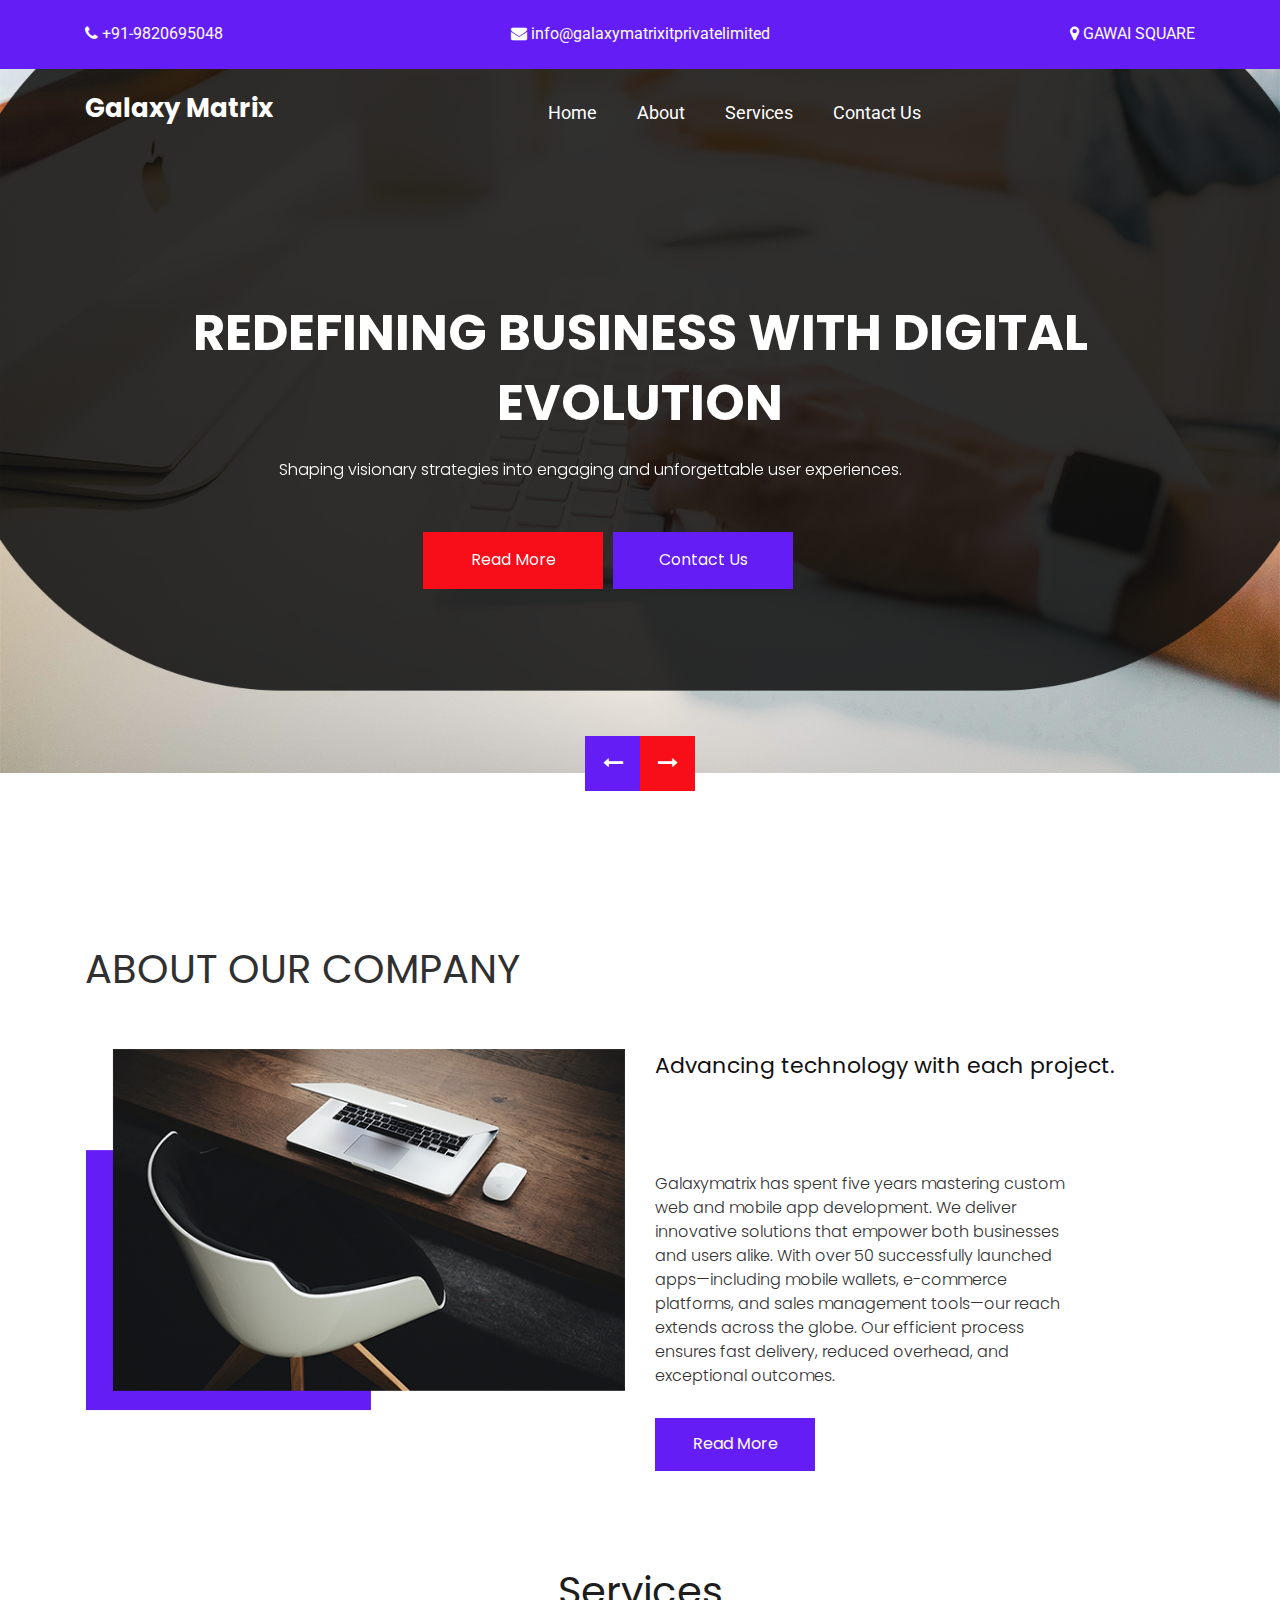
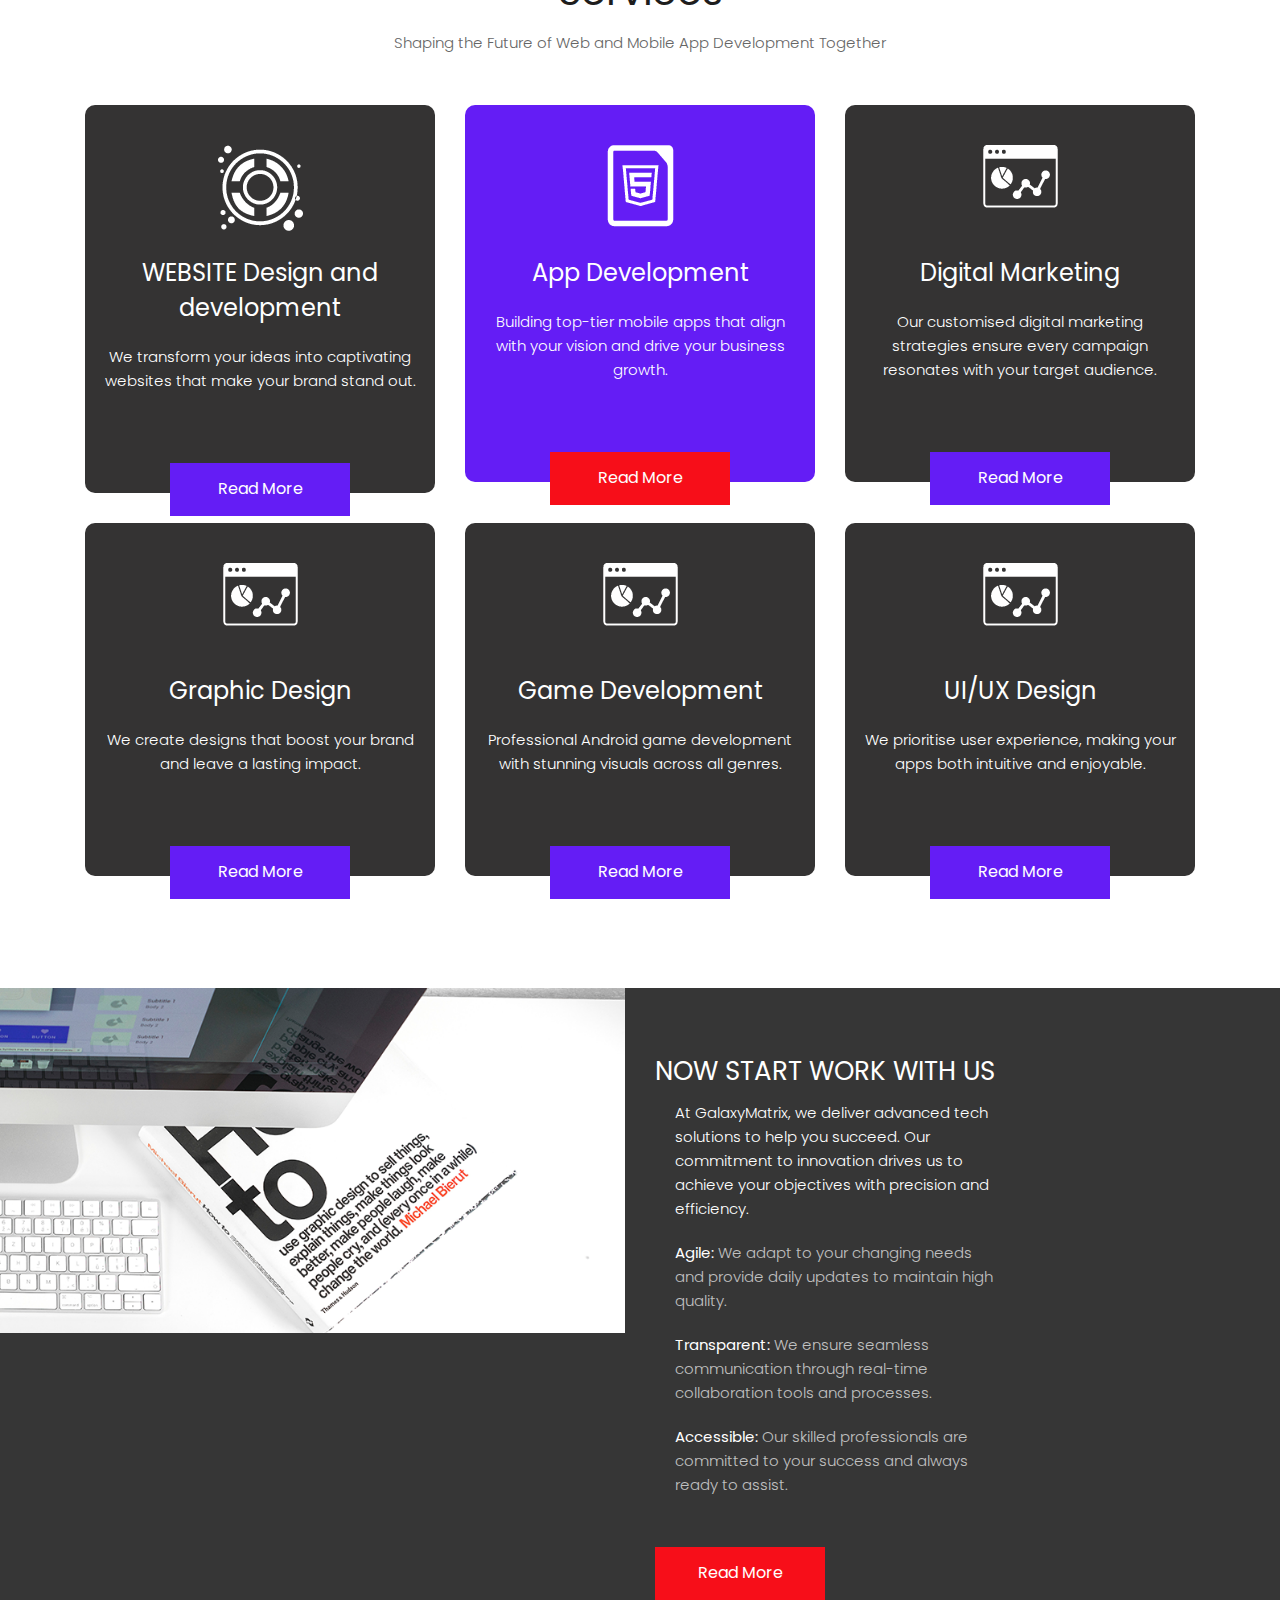
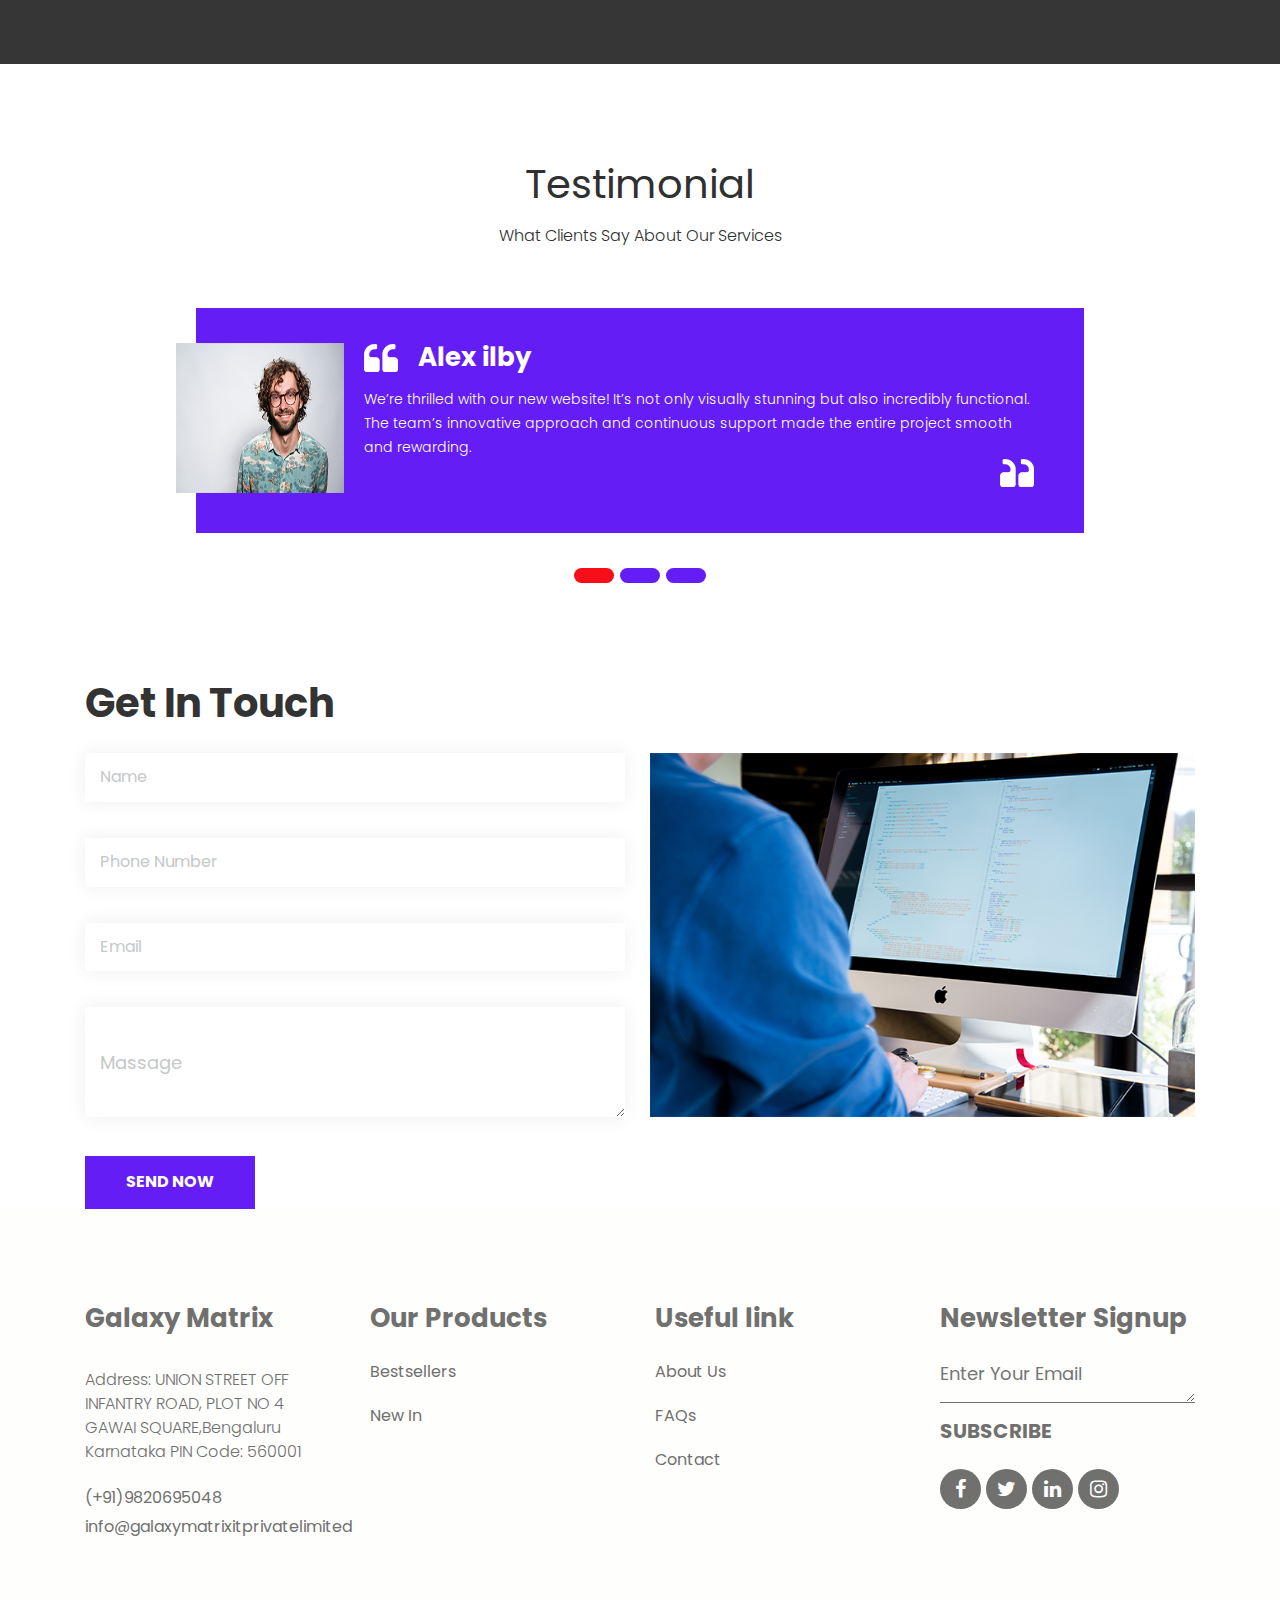
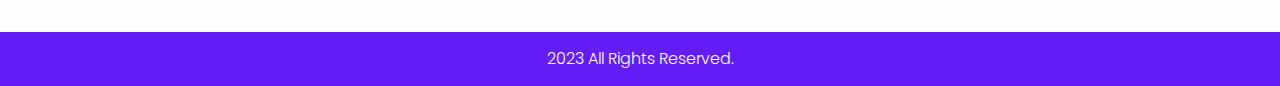
==== commit 874dda96: "done" ====
--- a/html/index.html
+++ b/html/index.html
@@ -509,7 +509,7 @@
                       <h3 class="customer_name">
                         <span class="padding_right0"
                           ><img src="images/quick-icon.png" /></span
-                        >Alex ilby
+                        >Johnny Depp
                       </h3>
                       <p class="enim_text">
                         Our website is a standout success, thanks to the team’s
@@ -536,7 +536,7 @@
                       <h3 class="customer_name">
                         <span class="padding_right0"
                           ><img src="images/quick-icon.png" /></span
-                        >Alex ilby
+                        >Elon Mark
                       </h3>
                       <p class="enim_text">
                         The website design exceeded our expectations, capturing
@@ -635,8 +635,6 @@
                 <ul>
                   <li><a href="#">Bestsellers</a></li>
                   <li><a href="#">New In</a></li>
-                  <li><a href="#">Chairs</a></li>
-                  <li><a href="#">Sofas</a></li>
                 </ul>
               </div>
             </div>
